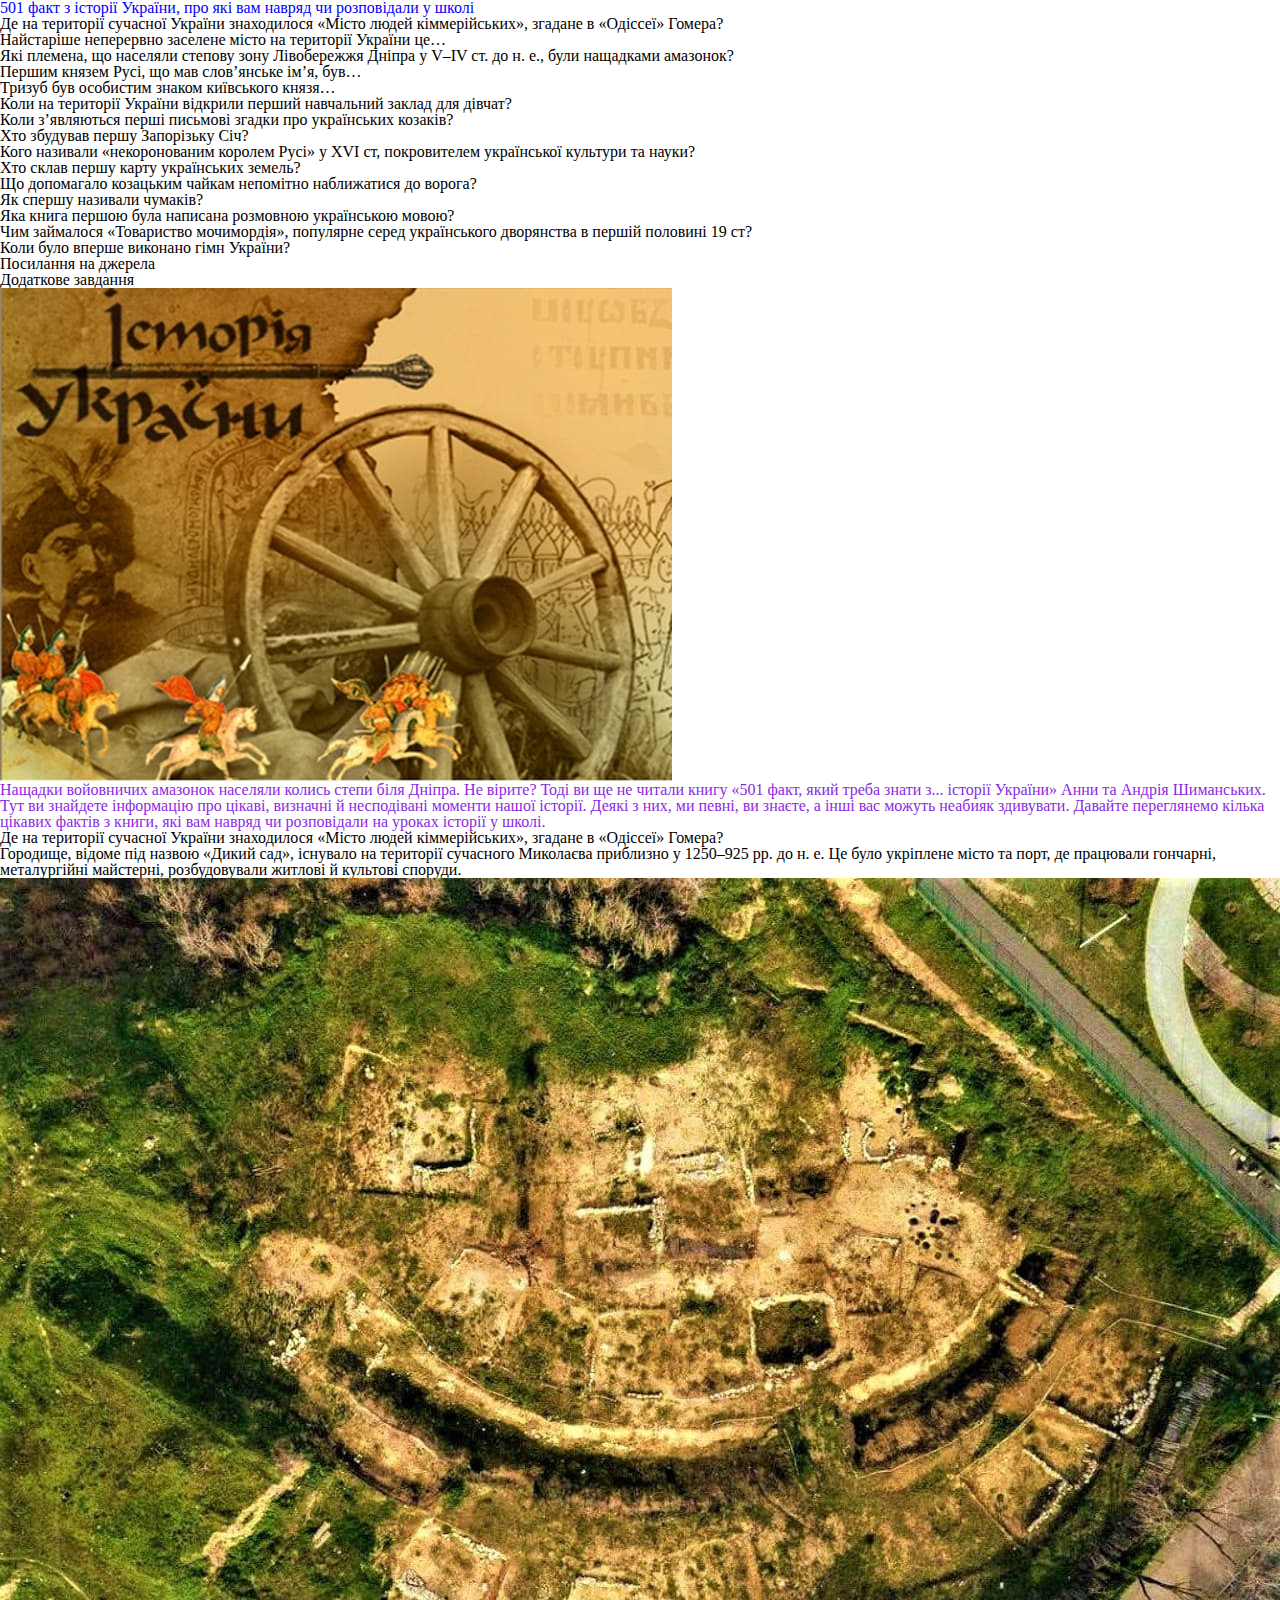
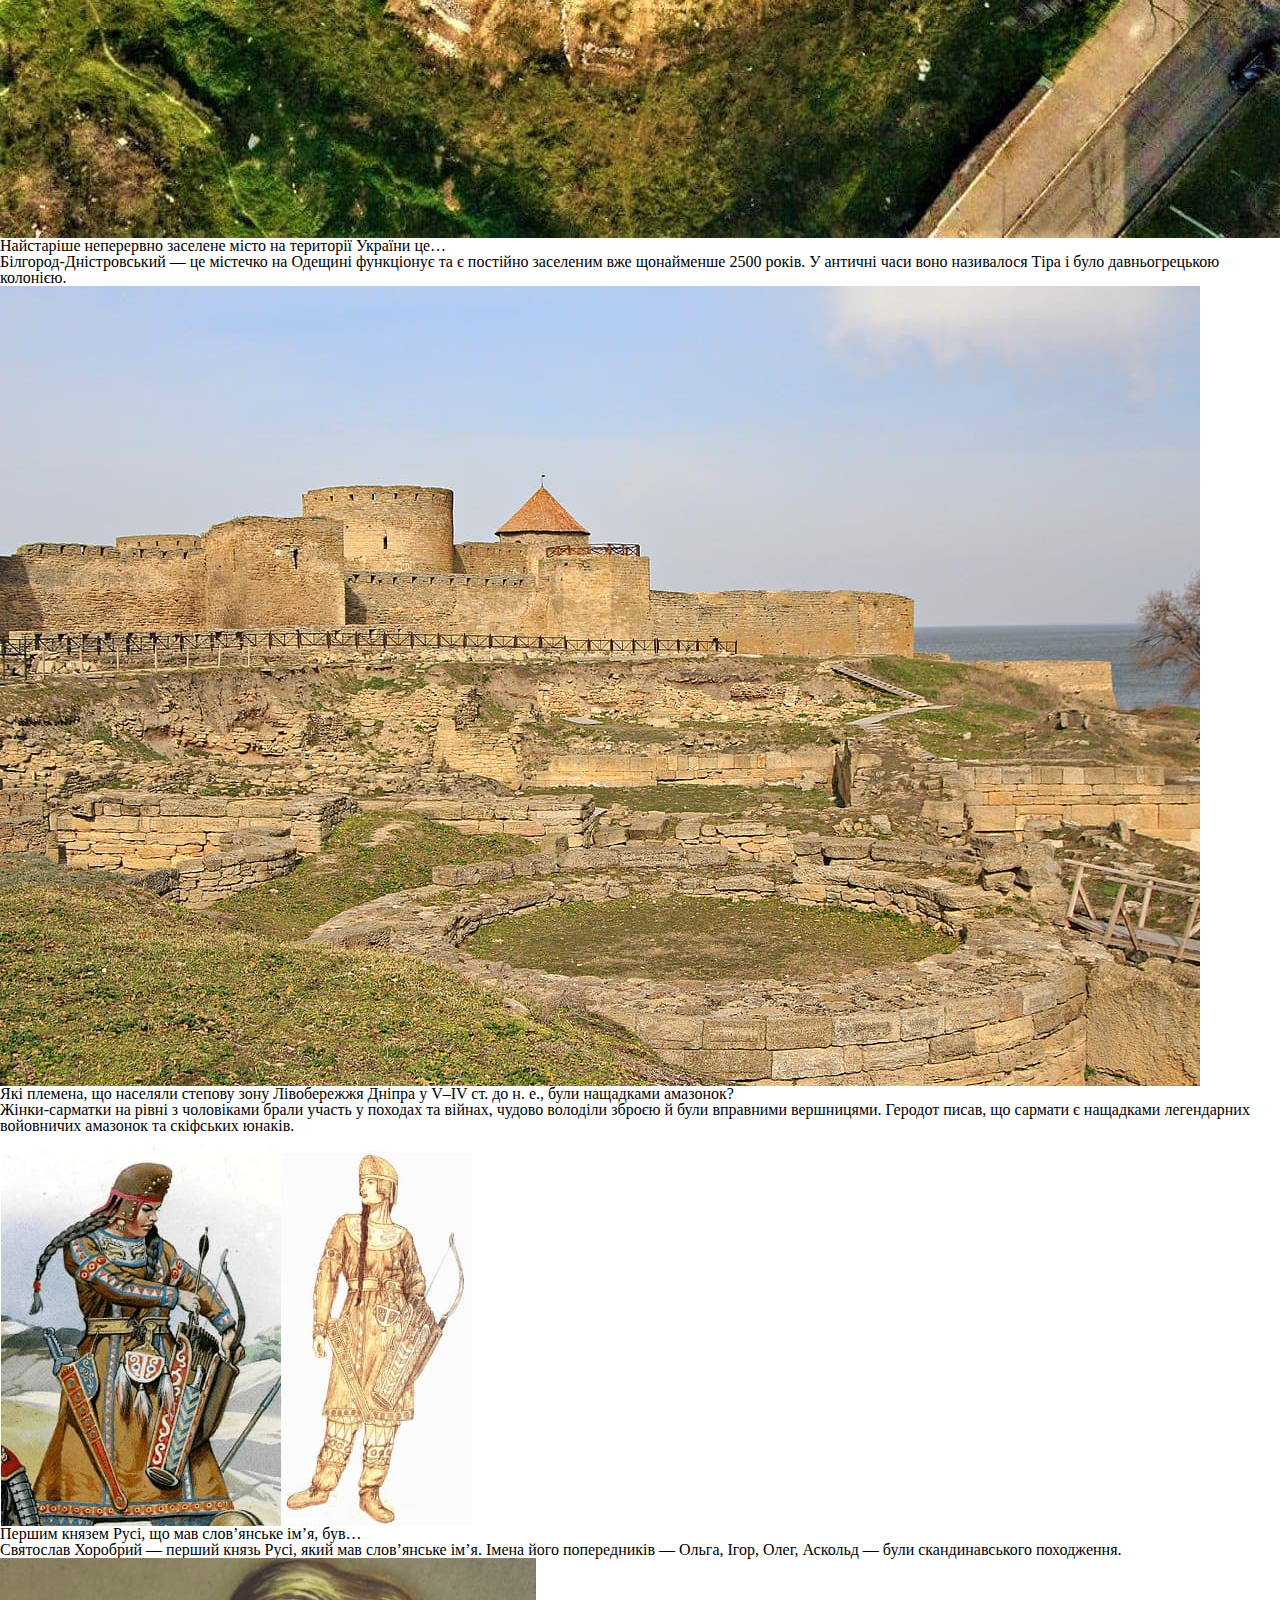
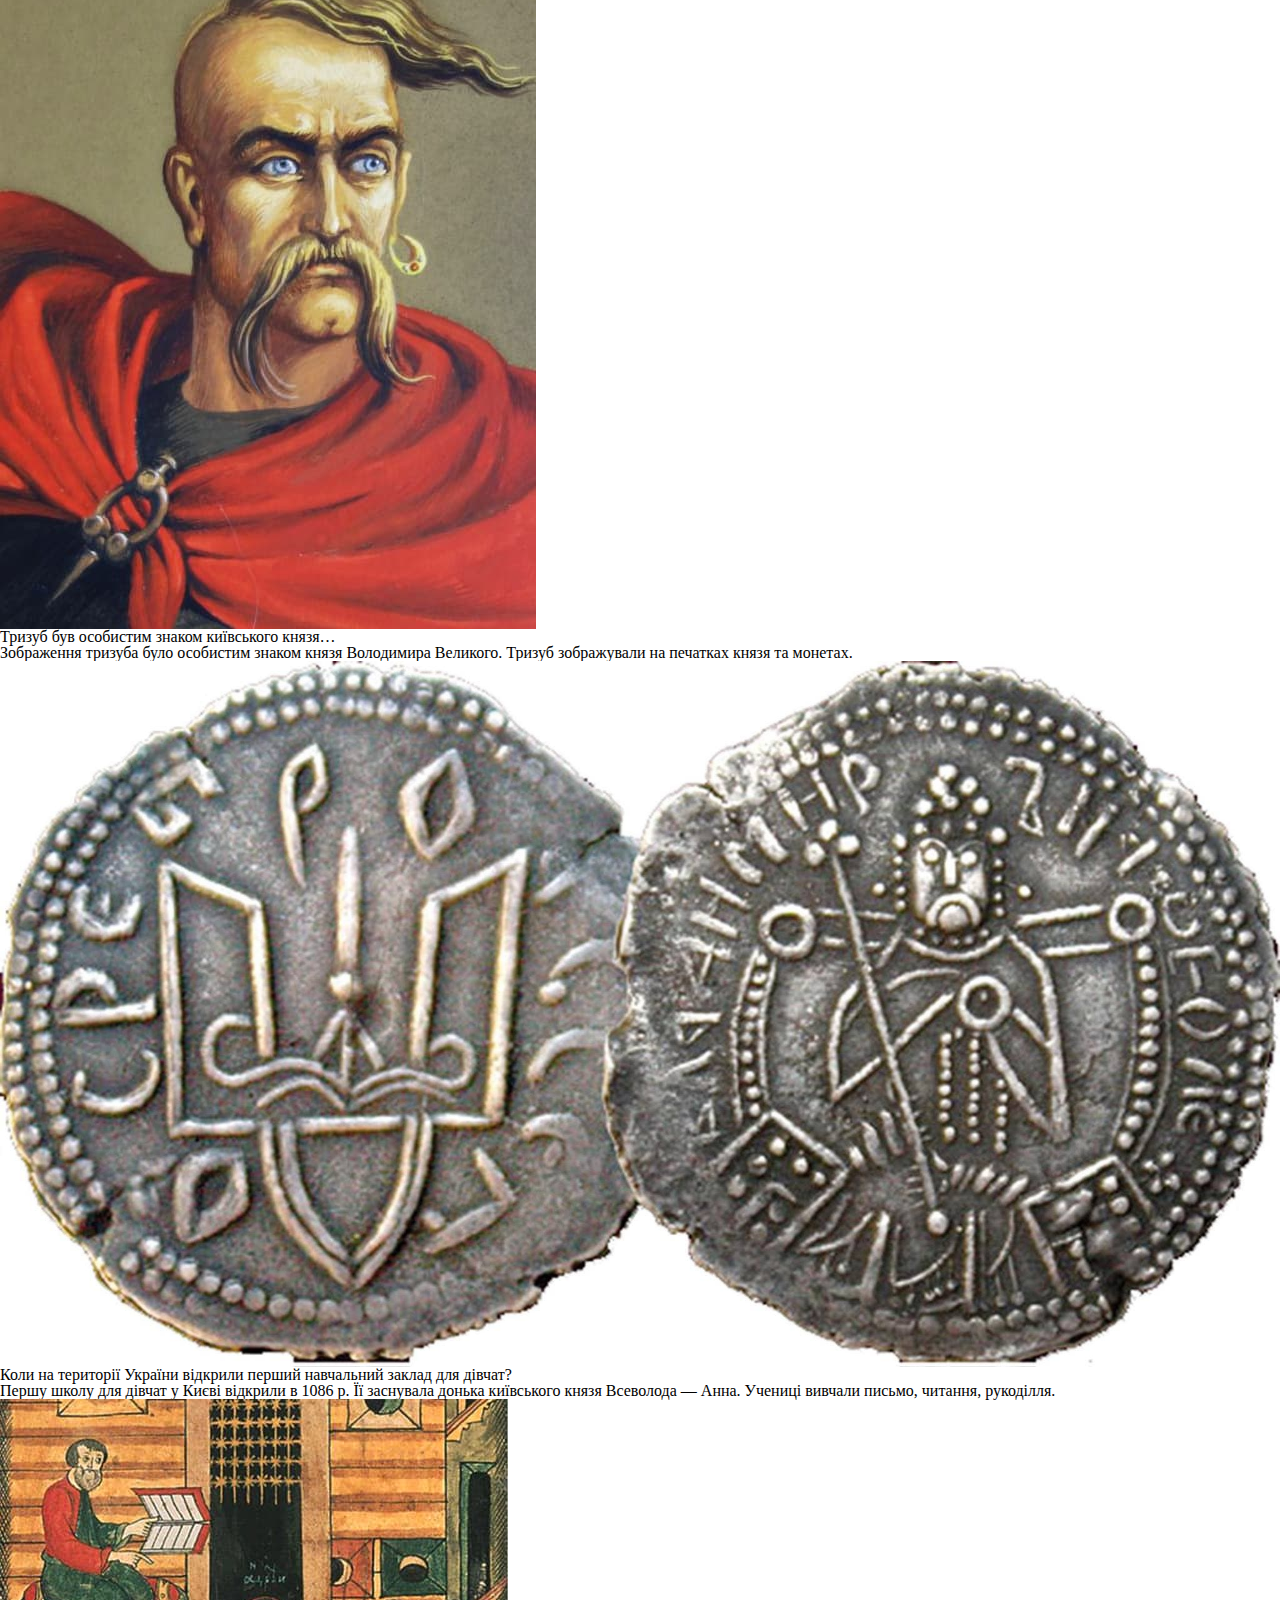
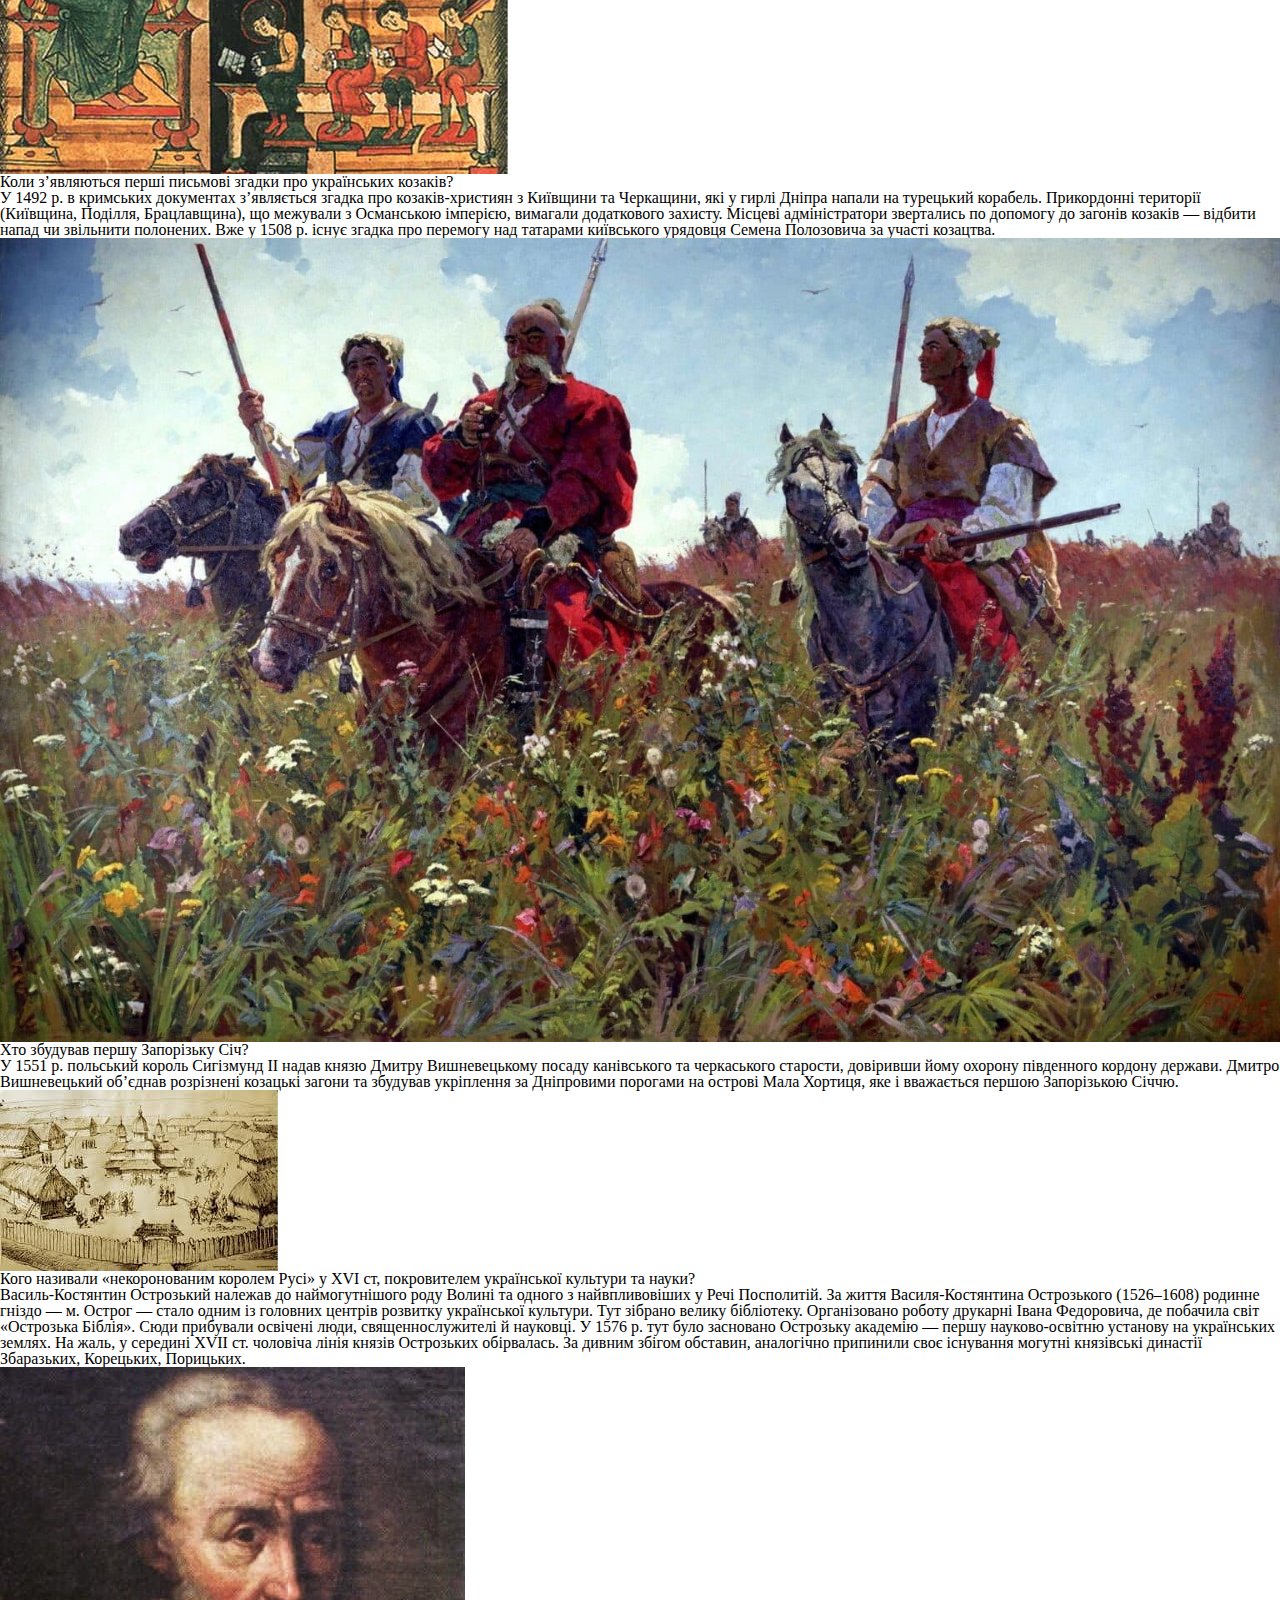
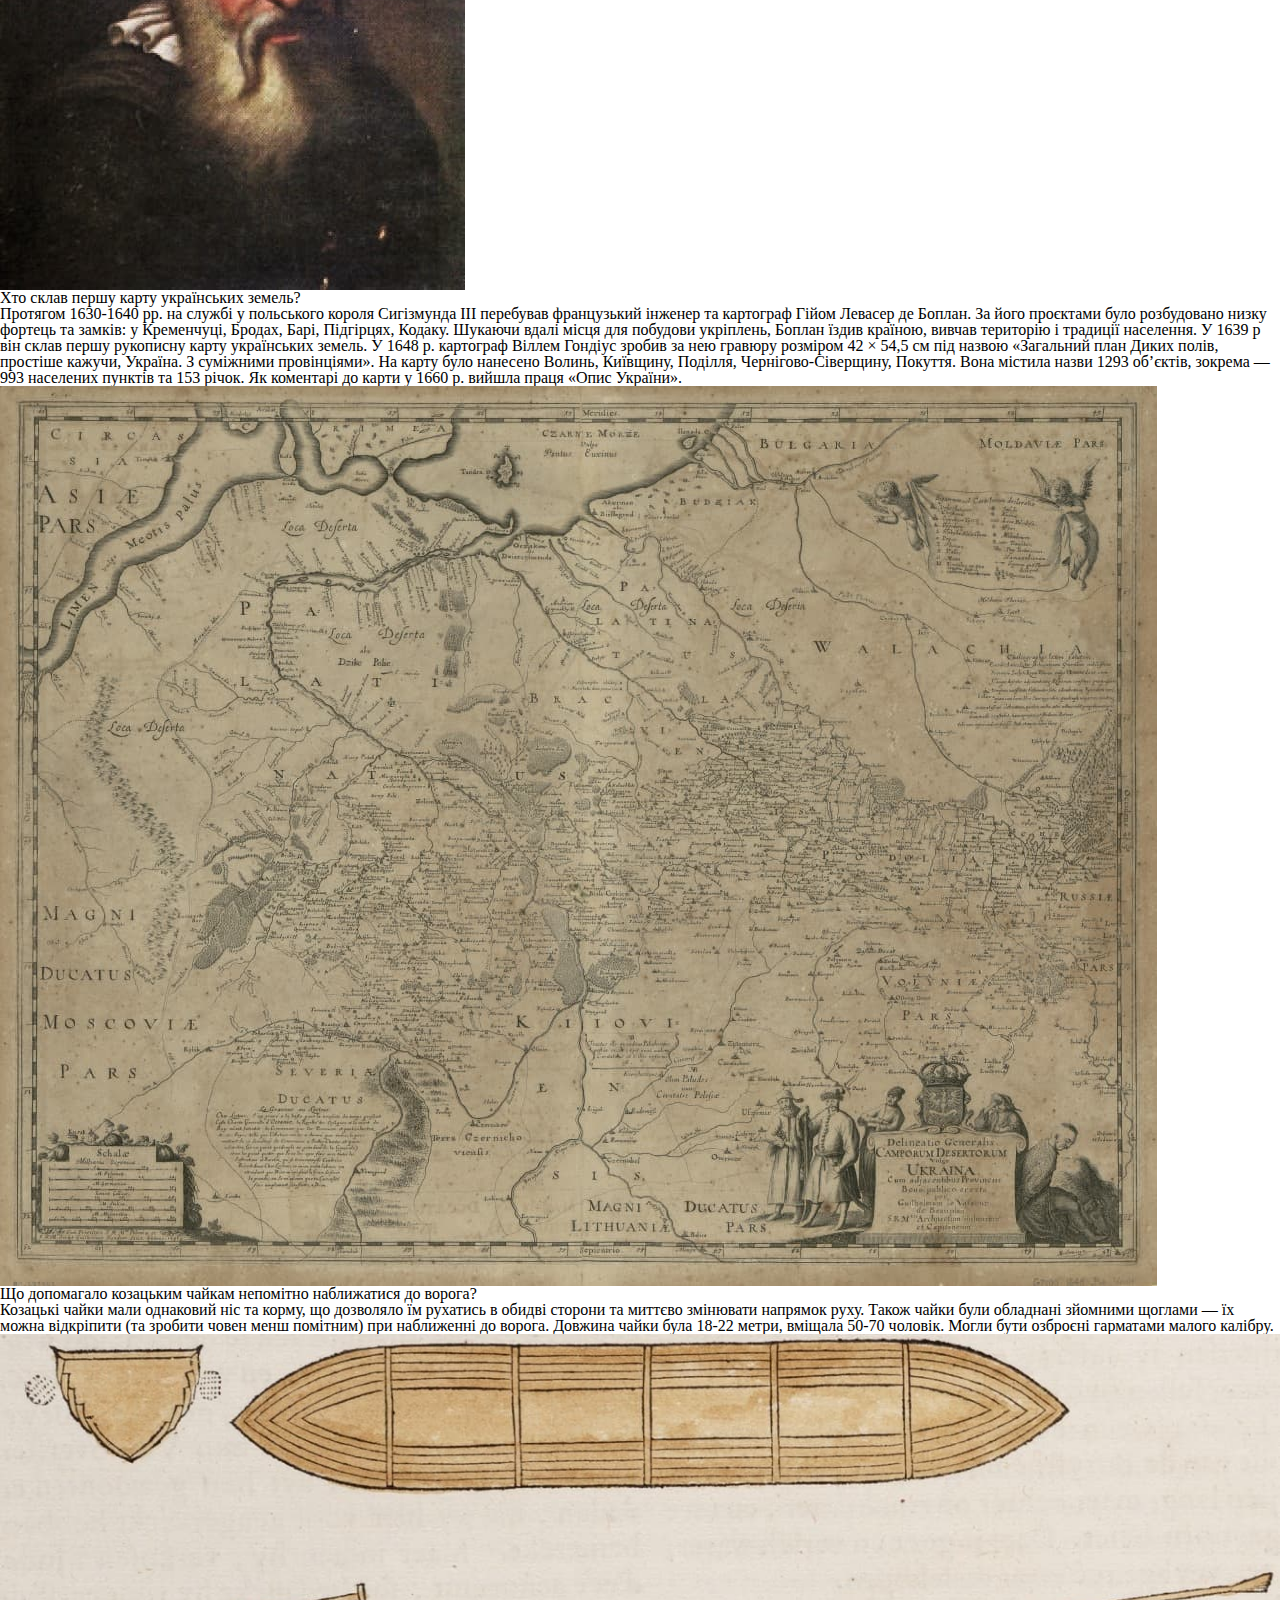
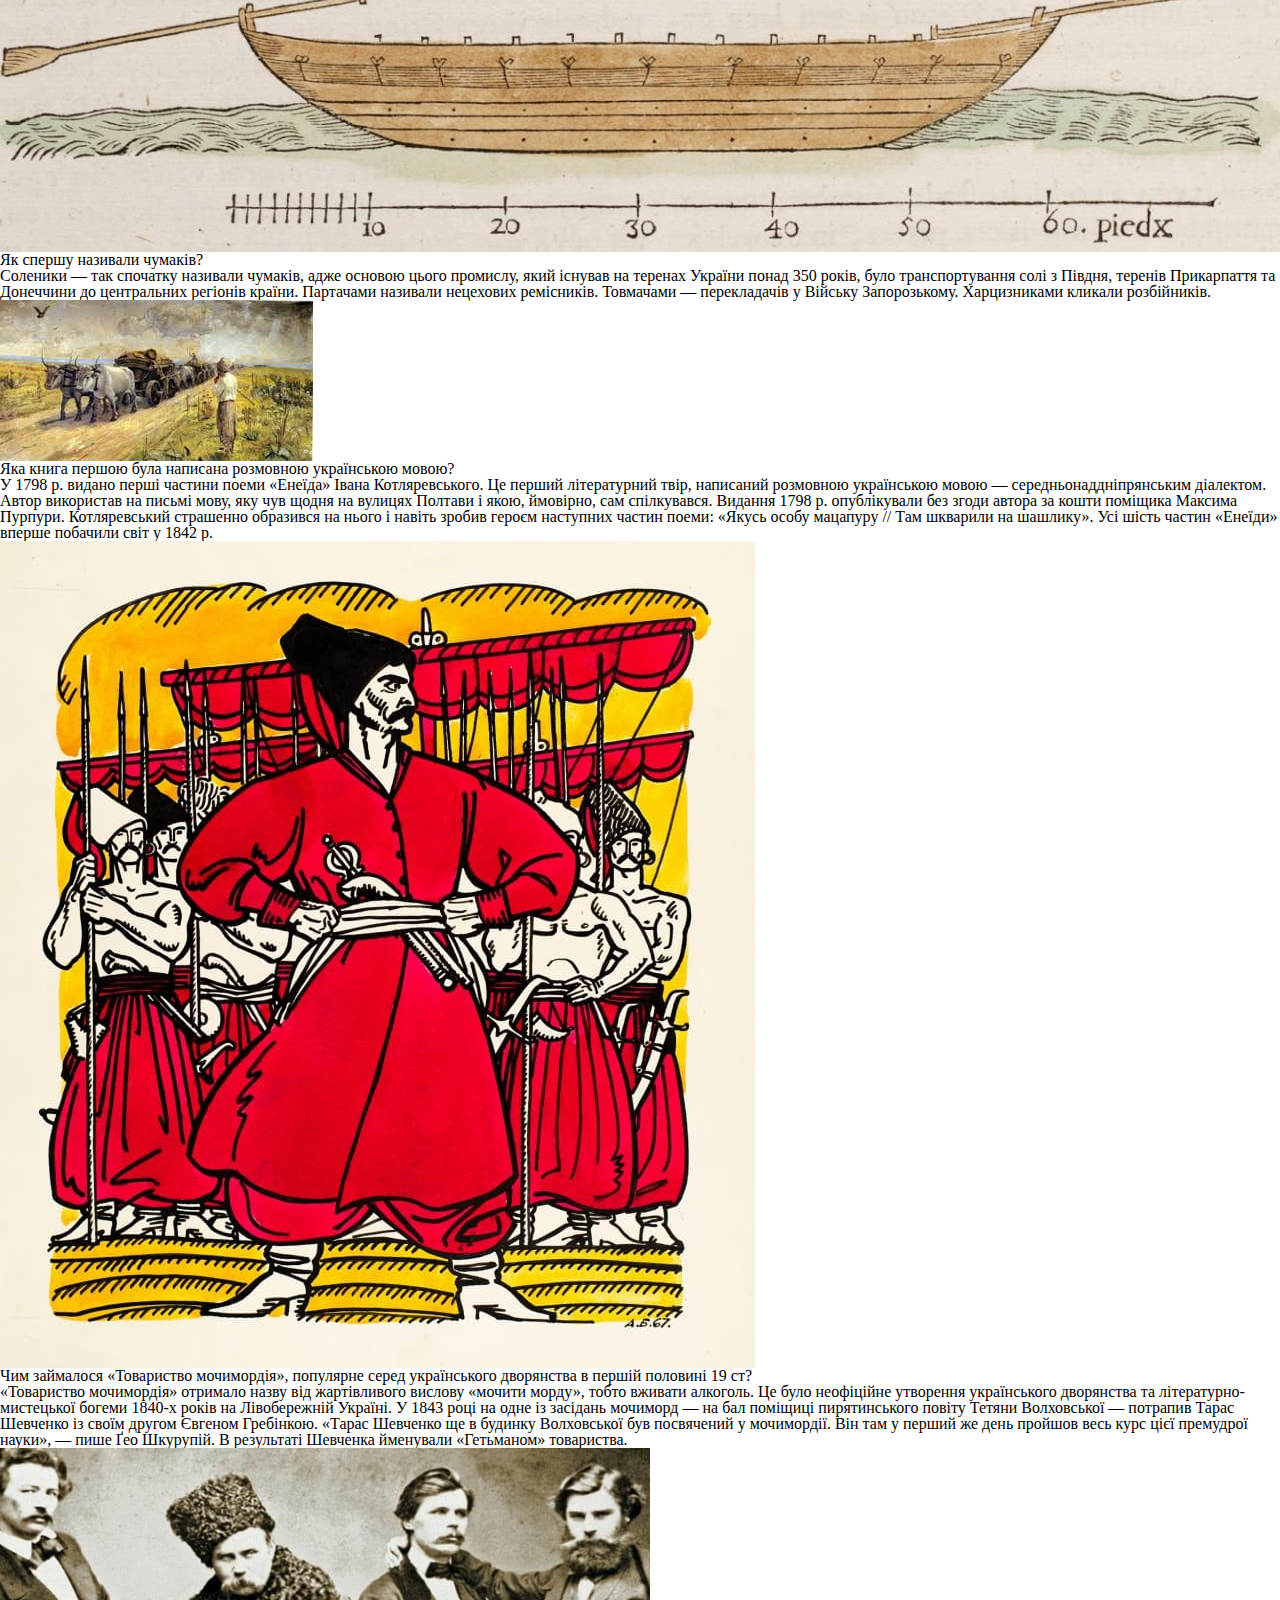
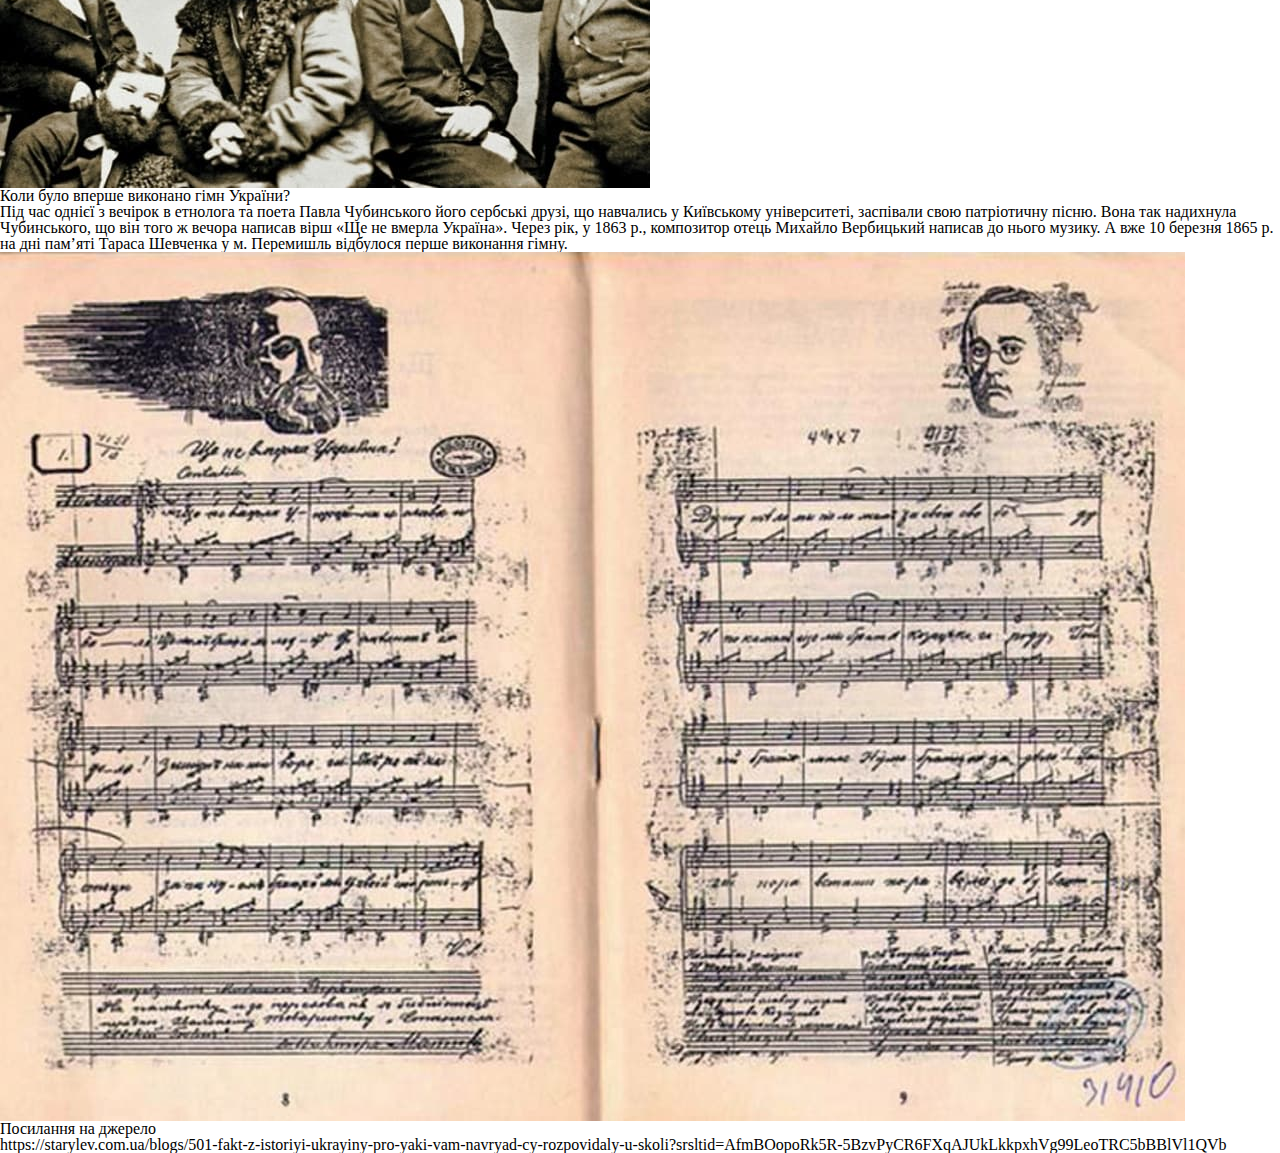
==== index.html @ 150158e1 "add article" ====
<!DOCTYPE html>
<html lang="uk">
<head>
    <meta charset="UTF-8">
    <meta name="viewport" content="width=device-width, initial-scale=1.0">
    <link rel="stylesheet" href="css/style.css">
    <title>Lesson 03</title>
</head>
<body>
    <header>
         <h1>501 факт з історії України, про які вам навряд чи розповідали у школі</h1>
         <ol class="">
            <li>
                <a href="#part-01"> Де на території сучасної України знаходилося «Місто людей кіммерійських», згадане в «Одіссеї» Гомера?</a>
            </li>
            <li>
               <a href="#part-02">Найстаріше неперервно заселене місто на території України це…</a> 
            </li>
            <li>
                <a href="#part-03">Які племена, що населяли степову зону Лівобережжя Дніпра у V–IV ст. до н. е., були нащадками амазонок?</a>
            </li>
            <li>
               <a href="#part-04">Першим князем Русі, що мав слов’янське ім’я, був…</a> 
            </li>
            <li>
               <a href="#part-05">Тризуб був особистим знаком київського князя…</a> 
            </li>
            <li>
               <a href="#part-06">Коли на території України відкрили перший навчальний заклад для дівчат?</a> 
            </li>
            <li>
              <a href="#part-07">Коли з’являються перші письмові згадки про українських козаків?</a> 
            </li> 
            <li>
               <a href="#part-08">Хто збудував першу Запорізьку Січ?</a> 
            </li>
            <li>
               <a href="#part-09">Кого називали «некоронованим королем Русі» у XVI ст, покровителем української культури та науки?</a> 
            </li>
            <li>
             <a href="#part-10"> Хто склав першу карту українських земель?</a>  
            </li>
            <li>
               <a href="#part-11">Що допомагало козацьким чайкам непомітно наближатися до ворога?</a> 
            </li>
            <li>
              <a href="#part-12"> Як спершу називали чумаків?</a>
            </li>
            <li>
               <a href="#part-13">Яка книга першою була написана розмовною українською мовою?</a> 
            </li>
            <li>
              <a href="#part-14"> Чим займалося «Товариство мочимордія», популярне серед українського дворянства в першій половині 19 ст?</a> 
            </li>
            <li>
              <a href="#part-15">Коли було вперше виконано гімн України?</a>  
            </li>
            <li>
                <a href="#part-16">Посилання на джерела</a>
            </li>
            <li>
                <a href="./task-01.html" target="_blank">Додаткове завдання</a>
            </li>
</ol>
<img src="img/istoriya-ukrayiny.jpg" alt="Іван Мазепа та стародавнє військо часів Київської Русі">
    </header>
    
    <main>
   
    <div class="list">
        
        <p>
            Нащадки войовничих амазонок населяли колись степи біля Дніпра. Не вірите? Тоді ви ще не читали книгу «501 факт, який треба знати з... історії України» Анни та Андрія Шиманських. Тут ви знайдете інформацію про цікаві, визначні й несподівані моменти нашої історії. Деякі з них, ми певні, ви знаєте, а інші вас можуть неабияк здивувати. Давайте переглянемо кілька цікавих фактів з книги, які вам навряд чи розповідали на уроках історії у школі.
        </p>
    
    
        <ul>
            <li>
                <h2 id="part-01">
                    Де на території сучасної України знаходилося «Місто людей кіммерійських», згадане в «Одіссеї» Гомера?
                </h2>
                <p>
                    Городище, відоме під назвою «Дикий сад», існувало на території сучасного Миколаєва приблизно у 1250–925 рр. до н. е. Це було укріплене місто та порт, де працювали гончарні, металургійні майстерні, розбудовували житлові й культові споруди.
                </p>
                <img src="img/pasted-image-0-2.jpg" alt="Стародавнє місто людей кіммерійських Городище під назвою Дивний сад">
              
            </li>
            <li>
                <h2 id="part-02">
                    Найстаріше неперервно заселене місто на території України це…
                </h2>
                <p>
                    Білгород-Дністровський — це містечко на Одещині функціонує та є постійно заселеним вже щонайменше 2500 років. У античні часи воно називалося Тіра і було давньогрецькою колонією.
                </p>
                <img src="img/Городище_Тіра-Білгород.jpg" alt="Фортеція Тіра-Білгород">
                
            </li>
            <li>
                <h2 id="part-03">
                    Які племена, що населяли степову зону Лівобережжя Дніпра у V–IV ст. до н. е., були нащадками амазонок?
                </h2>
                <p>
                    Жінки-сарматки на рівні з чоловіками брали участь у походах та війнах, чудово володіли зброєю й були вправними вершницями. Геродот писав, що сармати є нащадками легендарних войовничих амазонок та скіфських юнаків.
                </p>
                <img src="img/Clip2net_180102184645.jpg" alt="Стародавнє зображення Жінки-сарматки">
                
            </li>
            <li>
                <h2 id="part-04">
                    Першим князем Русі, що мав слов’янське ім’я, був…
                </h2>
                 <p>
                    Святослав Хоробрий — перший князь Русі, який мав слов’янське ім’я. Імена його попередників — Ольга, Ігор, Олег, Аскольд — були скандинавського походження.
                 </p>
                <img src="img/sviatoslav.jpg" alt=" Святослав Хоробрий">
               
            </li>
            <li>
                <h2 id="part-05">
                    Тризуб був особистим знаком київського князя…
                </h2>
                <p>
                    Зображення тризуба було особистим знаком князя Володимира Великого. Тризуб зображували на печатках князя та монетах.
                </p>
                <img src="img/464984267_8683324335037499_5051263612574076047_n.jpg" alt="Давайте зображення Тризуба часів Володимира Великого">
                
            </li>
            <li>
                <h2 id="part-06">
                    Коли на території України відкрили перший навчальний заклад для дівчат?
                </h2>
                <p>
                    Першу школу для дівчат у Києві відкрили в 1086 р. Її заснувала донька київського князя Всеволода — Анна. Учениці вивчали письмо, читання, рукоділля.
                </p>
                <img src="img/title_picture_obrazovanie_na_rusi.jpg" alt="Перша школа часів Київської Русі">
                
            </li>
            <li>
                <h2 id="part-07">
                    Коли з’являються перші письмові згадки про українських козаків?
                </h2>
                <p>
                    У 1492 р. в кримських документах з’являється згадка про козаків-християн з Київщини та Черкащини, які у гирлі Дніпра напали на турецький корабель. Прикордонні території (Київщина, Поділля, Брацлавщина), що межували з Османською імперією, вимагали додаткового захисту. Місцеві адміністратори звертались по допомогу до загонів козаків — відбити напад чи звільнити полонених. Вже у 1508 р. існує згадка про перемогу над татарами київського урядовця Семена Полозовича за участі козацтва.
                </p>
                <img src="img/306911225_3170353833214786_2485666859228338431_n-1536x964.jpg" alt="Три козаки в полі">
                
            </li>
            <li>
                <h2 id="part-08">
                    Хто збудував першу Запорізьку Січ?
                </h2>
                  <p>
                    У 1551 р. польський король Сигізмунд ІІ надав князю Дмитру Вишневецькому посаду канівського та черкаського старости, довіривши йому охорону південного кордону держави. Дмитро Вишневецький об’єднав розрізнені козацькі загони та збудував укріплення за Дніпровими порогами на острові Мала Хортиця, яке і вважається першою Запорізькою Січчю.
                  </p>
                <img src="img/images.jpg" alt="Запоріжська Січ намальована на пергаменті">
              
            </li>
            <li>
                <h2 id="part-09">
                    Кого називали «некоронованим королем Русі» у XVI ст, покровителем української культури та науки?
                </h2>
                <p>
                    Василь-Костянтин Острозький належав до наймогутнішого роду Волині та одного з найвпливовіших у Речі Посполитій. За життя Василя-Костянтина Острозького (1526–1608) родинне гніздо — м. Острог — стало одним із головних центрів розвитку української культури. Тут зібрано велику бібліотеку. Організовано роботу друкарні Івана Федоровича, де побачила світ «Острозька Біблія». Сюди прибували освічені люди, священнослужителі й науковці. У 1576 р. тут було засновано Острозьку академію — першу науково-освітню установу на українських землях.

                    На жаль, у середині XVII ст. чоловіча лінія князів Острозьких обірвалась. За дивним збігом обставин, аналогічно припинили своє існування могутні князівські династії Збаразьких, Корецьких, Порицьких.
                </p>
                <img src="img/Konstanty_Wasyl_Ostrogski.jpg" alt="Василь-Костянтин Острозький">
                
            </li>
            <li>
                <h2 id="part-10">
                   
                    Хто склав першу карту українських земель? 
                </h2>
                <p>
                    Протягом 1630-1640 рр. на службі у польського короля Сигізмунда ІІІ перебував французький інженер та картограф Гійом Левасер де Боплан. За його проєктами було розбудовано низку фортець та замків: у Кременчуці, Бродах, Барі, Підгірцях, Кодаку.

                    Шукаючи вдалі місця для побудови укріплень, Боплан їздив країною, вивчав територію і традиції населення. У 1639 р він склав першу рукописну карту українських земель. У 1648 р. картограф Віллем Гондіус зробив за нею гравюру розміром 42 × 54,5 см під назвою «Загальний план Диких полів, простіше кажучи, Україна. З суміжними провінціями». На карту було нанесено Волинь, Київщину, Поділля, Чернігово-Сіверщину, Покуття. Вона містила назви 1293 об’єктів, зокрема — 993 населених пунктів та 153 річок. Як коментарі до карти у 1660 р. вийшла праця «Опис України».
                </p>
                <img src="img/karta1_p4.jpg" alt="Карта України 1620 року складена Бопланом">
                
            </li>
            <li>
                <h2 id="part-11">
                    Що допомагало козацьким чайкам непомітно наближатися до ворога?
                </h2>
                <p>
                    Козацькі чайки мали однаковий ніс та корму, що дозволяло їм рухатись в обидві сторони та миттєво змінювати напрямок руху. Також чайки були обладнані зйомними щоглами — їх можна відкріпити (та зробити човен менш помітним) при наближенні до ворога. Довжина чайки була 18-22 метри, вміщала 50-70 чоловік. Могли бути озброєні гарматами малого калібру.
                </p>
                <img src="img/Chajka_kozacka_1664.jpg" alt="Козацька чайка 1664 року">
                
            </li>
            <li>
                <h2 id="part-12">
                    Як спершу називали чумаків?
                </h2>
                <p>
                    Соленики — так спочатку називали чумаків, адже основою цього промислу, який існував на теренах України понад 350 років, було транспортування солі з Півдня, теренів Прикарпаття та Донеччини до центральних регіонів країни. Партачами називали нецехових ремісників. Товмачами — перекладачів у Війську Запорозькому. Харцизниками кликали розбійників.
                </p>
                <img src="img/chumaki-tsikavi-fakti.jpg" alt="Чумаки з возом серед поля">
                
            </li>
            <li>
                <h2 id="part-13">
                    Яка книга першою була написана розмовною українською мовою?
                </h2>
                 <p>
                    У 1798 р. видано перші частини поеми «Енеїда» Івана Котляревського. Це перший літературний твір, написаний розмовною українською мовою — середньонаддніпрянським діалектом. Автор використав на письмі мову, яку чув щодня на вулицях Полтави і якою, ймовірно, сам спілкувався. Видання 1798 р. опублікували без згоди автора за кошти поміщика Максима Пурпури. Котляревський страшенно образився на нього і навіть зробив героєм наступних частин поеми: «Якусь особу мацапуру // Там шкварили на шашлику». Усі шість частин «Енеїди» вперше побачили світ у 1842 р.
                 </p>
                <img src="img/58026c1-bazylevych-eneida.jpg" alt="Обкладенка книги Енеїда з козаком">
               
            </li>
            <li>
                <h2 id="part-14">
                    Чим займалося «Товариство мочимордія», популярне серед українського дворянства в першій половині 19 ст?
                </h2>
                <p>
                    «Товариство мочимордія» отримало назву від жартівливого вислову «мочити морду», тобто вживати алкоголь. Це було неофіційне утворення українського дворянства та літературно-мистецької богеми 1840-х років на Лівобережній Україні. У 1843 році на одне із засідань мочиморд — на бал поміщиці пирятинського повіту Тетяни Волховської — потрапив Тарас Шевченко із своїм другом Євгеном Гребінкою. «Тарас Шевченко ще в будинку Волховської був посвячений у мочимордії. Він там у перший же день пройшов весь курс цієї премудрої науки», — пише Ґео Шкурупій. В результаті Шевченка йменували «Гетьманом» товариства.
                </p>
                <img src="img/16-650x340.jpg" alt="5 учасники товариства мочимордія серед яких і Т.Г. Шевченко">
                
            </li>
            <li>
                <h2 id="part-15">
                    Коли було вперше виконано гімн України?
                </h2>
                <p>
                    Під час однієї з вечірок в етнолога та поета Павла Чубинського його сербські друзі, що навчались у Київському університеті, заспівали свою патріотичну пісню. Вона так надихнула Чубинського, що він того ж вечора написав вірш «Ще не вмерла Україна». Через рік, у 1863 р., композитор отець Михайло Вербицький написав до нього музику. А вже 10 березня 1865 р. на дні пам’яті Тараса Шевченка у м. Перемишль відбулося перше виконання гімну.
                </p>
                <img src="img/gimn-persha-publikacziya-virsha-u-lvivskomu-zhurnali-meta-u-1863-roczi.jpg" alt="Ноти гімну України"> 
        </ul>
    </div>
</main>
<footer>
    <h3>Посилання на джерело</h3>
    <a href="https://starylev.com.ua/blogs/501-fakt-z-istoriyi-ukrayiny-pro-yaki-vam-navryad-cy-rozpovidaly-u-skoli?srsltid=AfmBOopoRk5R-5BzvPyCR6FXqAJUkLkkpxhVg99LeoTRC5bBBlVl1QVb" target="_blank">
        https://starylev.com.ua/blogs/501-fakt-z-istoriyi-ukrayiny-pro-yaki-vam-navryad-cy-rozpovidaly-u-skoli?srsltid=AfmBOopoRk5R-5BzvPyCR6FXqAJUkLkkpxhVg99LeoTRC5bBBlVl1QVb
    </a>
</footer>
</body>
</html>
---- css/style.css ----
@import url("reset.css");

h1 {
    color: blue;
}

.list > p {
    color: blueviolet;
} 

.list ~ p {
    color: chartreuse;
}
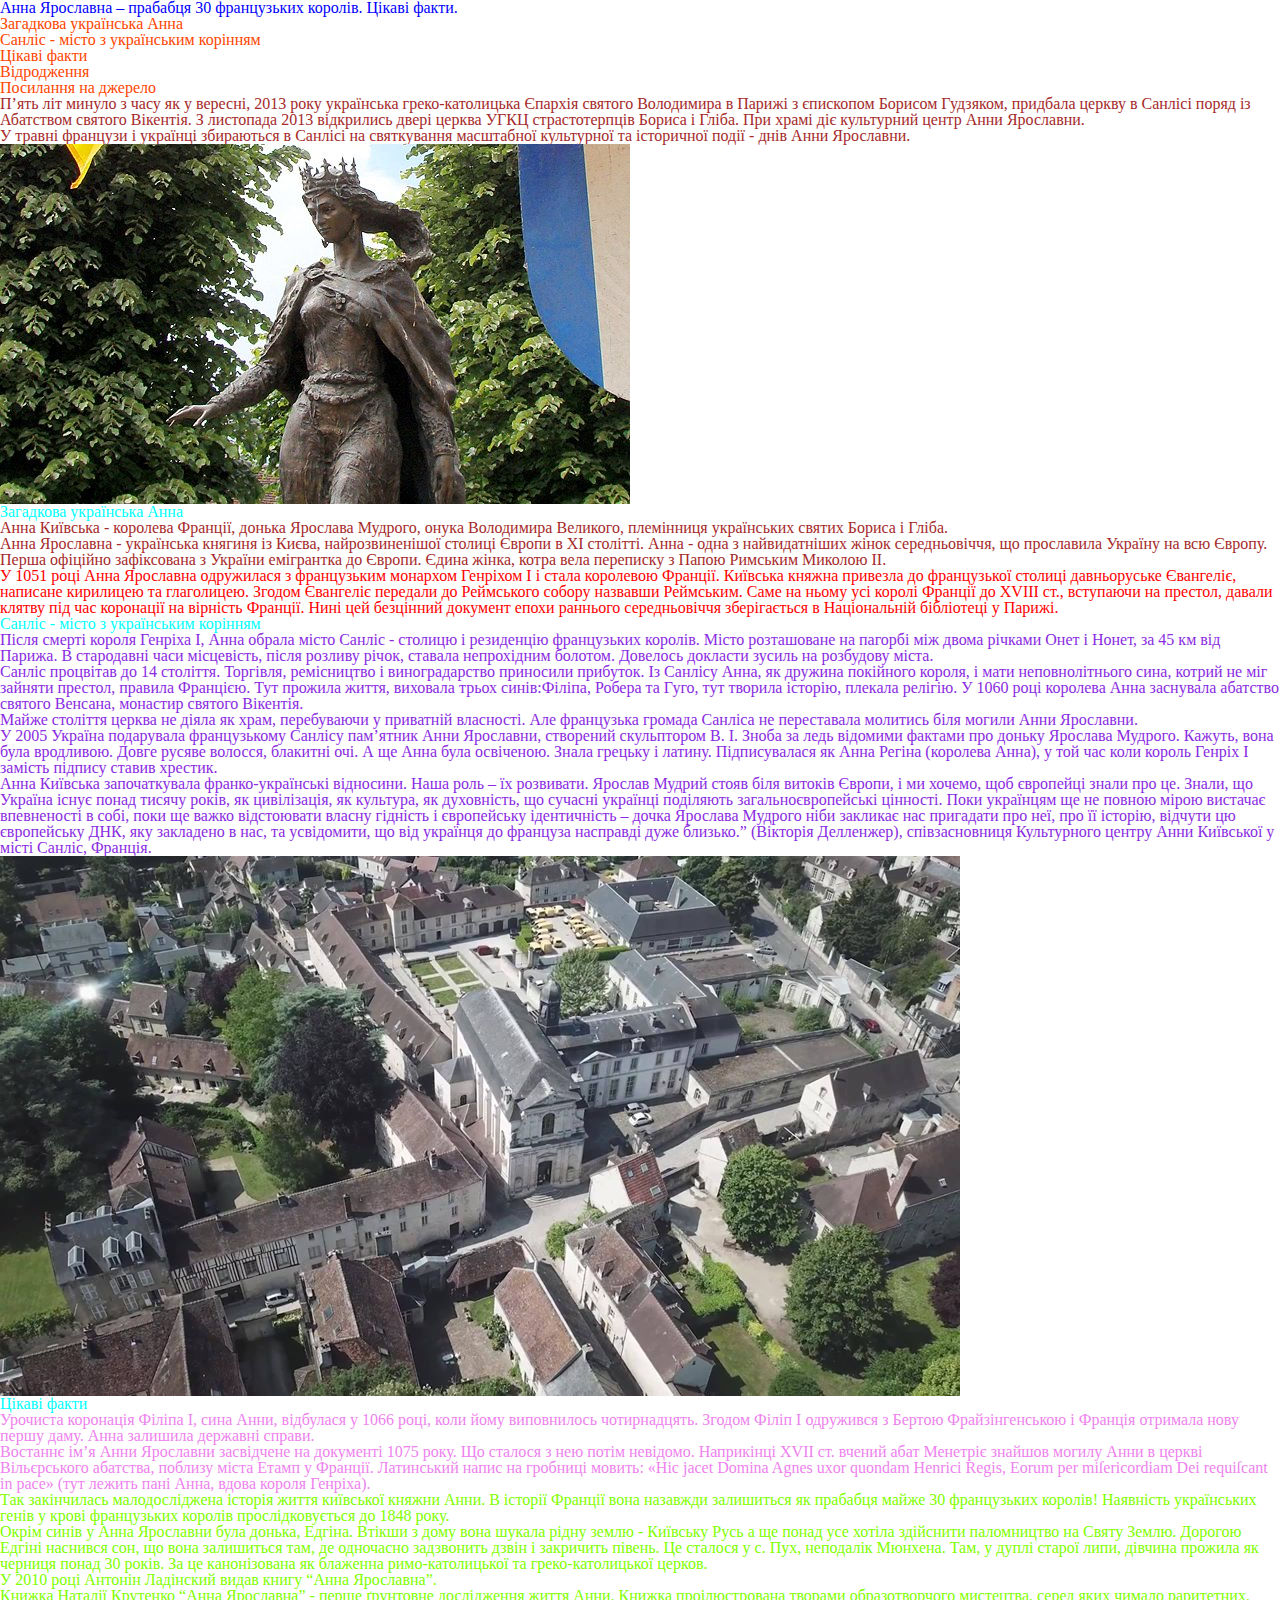
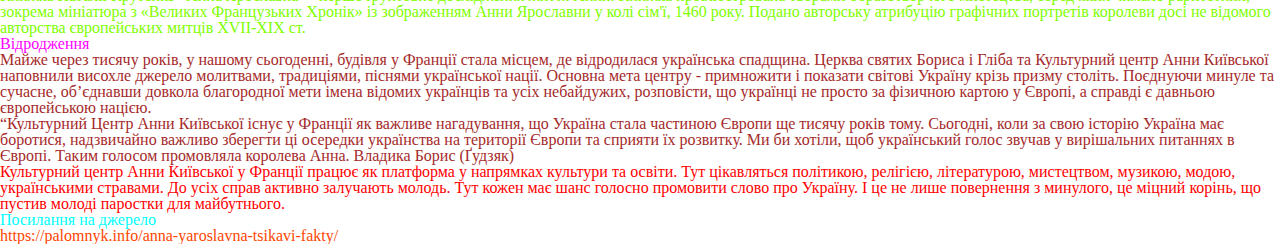
==== commit 226b8c40: "add style" ====
--- a/index.html
+++ b/index.html
@@ -1,241 +1,76 @@
 <!DOCTYPE html>
-<html lang="uk">
+<html lang="en">
 <head>
     <meta charset="UTF-8">
     <meta name="viewport" content="width=device-width, initial-scale=1.0">
+    <title>Lesson-03</title>
+    <!-- <link rel="stylesheet" href="css/reset.css"> -->
     <link rel="stylesheet" href="css/style.css">
-    <title>Lesson 03</title>
 </head>
 <body>
     <header>
-         <h1>501 факт з історії України, про які вам навряд чи розповідали у школі</h1>
-         <ol class="">
-            <li>
-                <a href="#part-01"> Де на території сучасної України знаходилося «Місто людей кіммерійських», згадане в «Одіссеї» Гомера?</a>
-            </li>
-            <li>
-               <a href="#part-02">Найстаріше неперервно заселене місто на території України це…</a> 
-            </li>
-            <li>
-                <a href="#part-03">Які племена, що населяли степову зону Лівобережжя Дніпра у V–IV ст. до н. е., були нащадками амазонок?</a>
-            </li>
-            <li>
-               <a href="#part-04">Першим князем Русі, що мав слов’янське ім’я, був…</a> 
-            </li>
-            <li>
-               <a href="#part-05">Тризуб був особистим знаком київського князя…</a> 
-            </li>
-            <li>
-               <a href="#part-06">Коли на території України відкрили перший навчальний заклад для дівчат?</a> 
-            </li>
-            <li>
-              <a href="#part-07">Коли з’являються перші письмові згадки про українських козаків?</a> 
-            </li> 
-            <li>
-               <a href="#part-08">Хто збудував першу Запорізьку Січ?</a> 
-            </li>
-            <li>
-               <a href="#part-09">Кого називали «некоронованим королем Русі» у XVI ст, покровителем української культури та науки?</a> 
-            </li>
-            <li>
-             <a href="#part-10"> Хто склав першу карту українських земель?</a>  
-            </li>
-            <li>
-               <a href="#part-11">Що допомагало козацьким чайкам непомітно наближатися до ворога?</a> 
-            </li>
-            <li>
-              <a href="#part-12"> Як спершу називали чумаків?</a>
-            </li>
-            <li>
-               <a href="#part-13">Яка книга першою була написана розмовною українською мовою?</a> 
-            </li>
-            <li>
-              <a href="#part-14"> Чим займалося «Товариство мочимордія», популярне серед українського дворянства в першій половині 19 ст?</a> 
-            </li>
-            <li>
-              <a href="#part-15">Коли було вперше виконано гімн України?</a>  
-            </li>
-            <li>
-                <a href="#part-16">Посилання на джерела</a>
-            </li>
-            <li>
-                <a href="./task-01.html" target="_blank">Додаткове завдання</a>
-            </li>
-</ol>
-<img src="img/istoriya-ukrayiny.jpg" alt="Іван Мазепа та стародавнє військо часів Київської Русі">
-    </header>
-    
-    <main>
-   
-    <div class="list">
-        
-        <p>
-            Нащадки войовничих амазонок населяли колись степи біля Дніпра. Не вірите? Тоді ви ще не читали книгу «501 факт, який треба знати з... історії України» Анни та Андрія Шиманських. Тут ви знайдете інформацію про цікаві, визначні й несподівані моменти нашої історії. Деякі з них, ми певні, ви знаєте, а інші вас можуть неабияк здивувати. Давайте переглянемо кілька цікавих фактів з книги, які вам навряд чи розповідали на уроках історії у школі.
-        </p>
-    
-    
+        <h1>Анна Ярославна – прабабця 30 французьких королів. Цікаві факти.</h1>
         <ul>
             <li>
-                <h2 id="part-01">
-                    Де на території сучасної України знаходилося «Місто людей кіммерійських», згадане в «Одіссеї» Гомера?
-                </h2>
-                <p>
-                    Городище, відоме під назвою «Дикий сад», існувало на території сучасного Миколаєва приблизно у 1250–925 рр. до н. е. Це було укріплене місто та порт, де працювали гончарні, металургійні майстерні, розбудовували житлові й культові споруди.
-                </p>
-                <img src="img/pasted-image-0-2.jpg" alt="Стародавнє місто людей кіммерійських Городище під назвою Дивний сад">
-              
-            </li>
-            <li>
-                <h2 id="part-02">
-                    Найстаріше неперервно заселене місто на території України це…
-                </h2>
-                <p>
-                    Білгород-Дністровський — це містечко на Одещині функціонує та є постійно заселеним вже щонайменше 2500 років. У античні часи воно називалося Тіра і було давньогрецькою колонією.
-                </p>
-                <img src="img/Городище_Тіра-Білгород.jpg" alt="Фортеція Тіра-Білгород">
+                <a href="#part-01">Загадкова українська Анна</a>
                 
             </li>
             <li>
-                <h2 id="part-03">
-                    Які племена, що населяли степову зону Лівобережжя Дніпра у V–IV ст. до н. е., були нащадками амазонок?
-                </h2>
-                <p>
-                    Жінки-сарматки на рівні з чоловіками брали участь у походах та війнах, чудово володіли зброєю й були вправними вершницями. Геродот писав, що сармати є нащадками легендарних войовничих амазонок та скіфських юнаків.
-                </p>
-                <img src="img/Clip2net_180102184645.jpg" alt="Стародавнє зображення Жінки-сарматки">
-                
+                <a href="#part-02">Санліс - місто з українським корінням</a>
             </li>
             <li>
-                <h2 id="part-04">
-                    Першим князем Русі, що мав слов’янське ім’я, був…
-                </h2>
-                 <p>
-                    Святослав Хоробрий — перший князь Русі, який мав слов’янське ім’я. Імена його попередників — Ольга, Ігор, Олег, Аскольд — були скандинавського походження.
-                 </p>
-                <img src="img/sviatoslav.jpg" alt=" Святослав Хоробрий">
-               
+                <a href="#part-03">Цікаві факти</a>
             </li>
             <li>
-                <h2 id="part-05">
-                    Тризуб був особистим знаком київського князя…
-                </h2>
-                <p>
-                    Зображення тризуба було особистим знаком князя Володимира Великого. Тризуб зображували на печатках князя та монетах.
-                </p>
-                <img src="img/464984267_8683324335037499_5051263612574076047_n.jpg" alt="Давайте зображення Тризуба часів Володимира Великого">
-                
+                <a href="#part-04">Відродження</a>
             </li>
             <li>
-                <h2 id="part-06">
-                    Коли на території України відкрили перший навчальний заклад для дівчат?
-                </h2>
-                <p>
-                    Першу школу для дівчат у Києві відкрили в 1086 р. Її заснувала донька київського князя Всеволода — Анна. Учениці вивчали письмо, читання, рукоділля.
-                </p>
-                <img src="img/title_picture_obrazovanie_na_rusi.jpg" alt="Перша школа часів Київської Русі">
-                
+                <a href="#part-05">Посилання на джерело</a>
             </li>
-            <li>
-                <h2 id="part-07">
-                    Коли з’являються перші письмові згадки про українських козаків?
-                </h2>
-                <p>
-                    У 1492 р. в кримських документах з’являється згадка про козаків-християн з Київщини та Черкащини, які у гирлі Дніпра напали на турецький корабель. Прикордонні території (Київщина, Поділля, Брацлавщина), що межували з Османською імперією, вимагали додаткового захисту. Місцеві адміністратори звертались по допомогу до загонів козаків — відбити напад чи звільнити полонених. Вже у 1508 р. існує згадка про перемогу над татарами київського урядовця Семена Полозовича за участі козацтва.
-                </p>
-                <img src="img/306911225_3170353833214786_2485666859228338431_n-1536x964.jpg" alt="Три козаки в полі">
-                
-            </li>
-            <li>
-                <h2 id="part-08">
-                    Хто збудував першу Запорізьку Січ?
-                </h2>
-                  <p>
-                    У 1551 р. польський король Сигізмунд ІІ надав князю Дмитру Вишневецькому посаду канівського та черкаського старости, довіривши йому охорону південного кордону держави. Дмитро Вишневецький об’єднав розрізнені козацькі загони та збудував укріплення за Дніпровими порогами на острові Мала Хортиця, яке і вважається першою Запорізькою Січчю.
-                  </p>
-                <img src="img/images.jpg" alt="Запоріжська Січ намальована на пергаменті">
-              
-            </li>
-            <li>
-                <h2 id="part-09">
-                    Кого називали «некоронованим королем Русі» у XVI ст, покровителем української культури та науки?
-                </h2>
-                <p>
-                    Василь-Костянтин Острозький належав до наймогутнішого роду Волині та одного з найвпливовіших у Речі Посполитій. За життя Василя-Костянтина Острозького (1526–1608) родинне гніздо — м. Острог — стало одним із головних центрів розвитку української культури. Тут зібрано велику бібліотеку. Організовано роботу друкарні Івана Федоровича, де побачила світ «Острозька Біблія». Сюди прибували освічені люди, священнослужителі й науковці. У 1576 р. тут було засновано Острозьку академію — першу науково-освітню установу на українських землях.
-
-                    На жаль, у середині XVII ст. чоловіча лінія князів Острозьких обірвалась. За дивним збігом обставин, аналогічно припинили своє існування могутні князівські династії Збаразьких, Корецьких, Порицьких.
-                </p>
-                <img src="img/Konstanty_Wasyl_Ostrogski.jpg" alt="Василь-Костянтин Острозький">
-                
-            </li>
-            <li>
-                <h2 id="part-10">
-                   
-                    Хто склав першу карту українських земель? 
-                </h2>
-                <p>
-                    Протягом 1630-1640 рр. на службі у польського короля Сигізмунда ІІІ перебував французький інженер та картограф Гійом Левасер де Боплан. За його проєктами було розбудовано низку фортець та замків: у Кременчуці, Бродах, Барі, Підгірцях, Кодаку.
-
-                    Шукаючи вдалі місця для побудови укріплень, Боплан їздив країною, вивчав територію і традиції населення. У 1639 р він склав першу рукописну карту українських земель. У 1648 р. картограф Віллем Гондіус зробив за нею гравюру розміром 42 × 54,5 см під назвою «Загальний план Диких полів, простіше кажучи, Україна. З суміжними провінціями». На карту було нанесено Волинь, Київщину, Поділля, Чернігово-Сіверщину, Покуття. Вона містила назви 1293 об’єктів, зокрема — 993 населених пунктів та 153 річок. Як коментарі до карти у 1660 р. вийшла праця «Опис України».
-                </p>
-                <img src="img/karta1_p4.jpg" alt="Карта України 1620 року складена Бопланом">
-                
-            </li>
-            <li>
-                <h2 id="part-11">
-                    Що допомагало козацьким чайкам непомітно наближатися до ворога?
-                </h2>
-                <p>
-                    Козацькі чайки мали однаковий ніс та корму, що дозволяло їм рухатись в обидві сторони та миттєво змінювати напрямок руху. Також чайки були обладнані зйомними щоглами — їх можна відкріпити (та зробити човен менш помітним) при наближенні до ворога. Довжина чайки була 18-22 метри, вміщала 50-70 чоловік. Могли бути озброєні гарматами малого калібру.
-                </p>
-                <img src="img/Chajka_kozacka_1664.jpg" alt="Козацька чайка 1664 року">
-                
-            </li>
-            <li>
-                <h2 id="part-12">
-                    Як спершу називали чумаків?
-                </h2>
-                <p>
-                    Соленики — так спочатку називали чумаків, адже основою цього промислу, який існував на теренах України понад 350 років, було транспортування солі з Півдня, теренів Прикарпаття та Донеччини до центральних регіонів країни. Партачами називали нецехових ремісників. Товмачами — перекладачів у Війську Запорозькому. Харцизниками кликали розбійників.
-                </p>
-                <img src="img/chumaki-tsikavi-fakti.jpg" alt="Чумаки з возом серед поля">
-                
-            </li>
-            <li>
-                <h2 id="part-13">
-                    Яка книга першою була написана розмовною українською мовою?
-                </h2>
-                 <p>
-                    У 1798 р. видано перші частини поеми «Енеїда» Івана Котляревського. Це перший літературний твір, написаний розмовною українською мовою — середньонаддніпрянським діалектом. Автор використав на письмі мову, яку чув щодня на вулицях Полтави і якою, ймовірно, сам спілкувався. Видання 1798 р. опублікували без згоди автора за кошти поміщика Максима Пурпури. Котляревський страшенно образився на нього і навіть зробив героєм наступних частин поеми: «Якусь особу мацапуру // Там шкварили на шашлику». Усі шість частин «Енеїди» вперше побачили світ у 1842 р.
-                 </p>
-                <img src="img/58026c1-bazylevych-eneida.jpg" alt="Обкладенка книги Енеїда з козаком">
-               
-            </li>
-            <li>
-                <h2 id="part-14">
-                    Чим займалося «Товариство мочимордія», популярне серед українського дворянства в першій половині 19 ст?
-                </h2>
-                <p>
-                    «Товариство мочимордія» отримало назву від жартівливого вислову «мочити морду», тобто вживати алкоголь. Це було неофіційне утворення українського дворянства та літературно-мистецької богеми 1840-х років на Лівобережній Україні. У 1843 році на одне із засідань мочиморд — на бал поміщиці пирятинського повіту Тетяни Волховської — потрапив Тарас Шевченко із своїм другом Євгеном Гребінкою. «Тарас Шевченко ще в будинку Волховської був посвячений у мочимордії. Він там у перший же день пройшов весь курс цієї премудрої науки», — пише Ґео Шкурупій. В результаті Шевченка йменували «Гетьманом» товариства.
-                </p>
-                <img src="img/16-650x340.jpg" alt="5 учасники товариства мочимордія серед яких і Т.Г. Шевченко">
-                
-            </li>
-            <li>
-                <h2 id="part-15">
-                    Коли було вперше виконано гімн України?
-                </h2>
-                <p>
-                    Під час однієї з вечірок в етнолога та поета Павла Чубинського його сербські друзі, що навчались у Київському університеті, заспівали свою патріотичну пісню. Вона так надихнула Чубинського, що він того ж вечора написав вірш «Ще не вмерла Україна». Через рік, у 1863 р., композитор отець Михайло Вербицький написав до нього музику. А вже 10 березня 1865 р. на дні пам’яті Тараса Шевченка у м. Перемишль відбулося перше виконання гімну.
-                </p>
-                <img src="img/gimn-persha-publikacziya-virsha-u-lvivskomu-zhurnali-meta-u-1863-roczi.jpg" alt="Ноти гімну України"> 
         </ul>
+    </header>
+    <main>
+        
+        <div class="item">
+        <p>П’ять літ минуло з часу як у вересні, 2013 року українська греко-католицька Єпархія святого Володимира в Парижі з єпископом Борисом Гудзяком, придбала церкву в Санлісі поpяд із Абатством святого Вікентія. З листопада 2013 відкрились двері церква УГКЦ страстотерпців Бориса і Гліба. При храмі діє культурний центр Анни Ярославни.</p>
+        <p>У травні французи і українці збираються в Санлісі на святкування масштабної культурної та історичної події - днів Анни Ярославни.</p>
+        <img src="img/Anna-YAroslavna.jpg" alt="Пам'ятник Анні Ярославній у французькому містечку Санліз">
     </div>
-</main>
-<footer>
-    <h3>Посилання на джерело</h3>
-    <a href="https://starylev.com.ua/blogs/501-fakt-z-istoriyi-ukrayiny-pro-yaki-vam-navryad-cy-rozpovidaly-u-skoli?srsltid=AfmBOopoRk5R-5BzvPyCR6FXqAJUkLkkpxhVg99LeoTRC5bBBlVl1QVb" target="_blank">
-        https://starylev.com.ua/blogs/501-fakt-z-istoriyi-ukrayiny-pro-yaki-vam-navryad-cy-rozpovidaly-u-skoli?srsltid=AfmBOopoRk5R-5BzvPyCR6FXqAJUkLkkpxhVg99LeoTRC5bBBlVl1QVb
-    </a>
-</footer>
+    <div class="mystery">
+        <h2 id="part-01">Загадкова українська Анна</h2>
+        <p>Анна Київська - королева Франції, донька Ярослава Мудрого, онука Володимира Великого, племінниця українських святих Бориса і Гліба.</p>
+        <p>Анна Ярославна - українська княгиня із Києва, найрозвиненішої столиці Європи в ХІ столітті. Анна - одна з найвидатніших жінок середньовіччя, що прославила Україну на всю Європу. Перша офіційно зафіксована з України емігрантка до Європи. Єдина жінка, котра вела переписку з Папою Римським Миколою ІІ.</p>
+        <p class="text">У 1051 році Анна Ярославна одружилася з французьким монархом Генріхом І і стала королевою Франції. Київська княжна привезла до французької столиці давньоруське Євангеліє, написане кирилицею та глаголицею. Згодом Євангеліє передали до Реймського собору назвавши Реймським. Саме на ньому усі королі Франції до XVIII ст., вступаючи на престол, давали клятву під час коронації на вірність Франції. Нині цей безцінний документ епохи раннього середньовіччя зберігається в Національній бібліотеці у Парижі.</p>
+    </div>
+    <div class="list">
+        <h2 id="part-02">Санліс - місто з українським корінням</h2>
+        <p>Після смерті короля Генріха І, Анна обрала місто Санліс - столицю і резиденцію французьких королів. Місто розташоване на пагорбі між двома річками Онет і Нонет, за 45 км від Парижа. В стародавні часи місцевість, після розливу річок, ставала непрохідним болотом. Довелось докласти зусиль на розбудову міста.</p>
+        <p class="text">Санліс процвітав до 14 століття. Торгівля, ремісництво і виноградарство приносили прибуток. Із Санлісу Анна, як дружина покійного короля, і мати неповнолітнього сина, котрий не міг зайняти престол, правила Францією. Тут прожила життя, виховала трьох синів:Філіпа, Робера та Гуго, тут творила історію, плекала релігію. У 1060 році королева Анна заснувала абатство святого Венсана, монастир святого Вікентія.</p>
+        <p>Майже століття церква не діяла як храм, перебуваючи у приватній власності. Але французька громада Санліса не переставала молитись біля могили Анни Ярославни.</p>
+        <p>У 2005 Україна подарувала французькому Санлісу пам’ятник Анни Ярославни, створений скульптором В. І. Зноба за ледь відомими фактами про доньку Ярослава Мудрого. Кажуть, вона була вродливою. Довге русяве волосся, блакитні очі. А ще Анна була освіченою. Знала грецьку і латину. Підписувалася як Анна Регіна (королева Анна), у той час коли король Генріх I замість підпису ставив хрестик.</p>
+        <p>Анна Київська започаткувала франко-українські відносини. Наша роль – їх розвивати. Ярослав Мудрий стояв біля витоків Європи, і ми хочемо, щоб європейці знали про це. Знали, що Україна існує понад тисячу років, як цивілізація, як культура, як духовність, що сучасні українці поділяють загальноєвропейські цінності. Поки українцям ще не повною мірою вистачає впевненості в собі, поки ще важко відстоювати власну гідність і європейську ідентичність – дочка Ярослава Мудрого ніби закликає нас пригадати про неї, про її історію, відчути цю європейську ДНК, яку закладено в нас, та усвідомити, що від українця до француза насправді дуже близько.” (Вікторія Делленжер), співзасновниця Культурного центру Анни Київської у місті Санліс, Франція.</p>
+        <img src="img/Sanlis-ukr-tserkva-Borysa-i-Gliba.jpg" alt="Санліс українська церква Бориса і Гліба">
+    </div>
+    <h2 id="part-03">Цікаві факти</h2>
+    <ul class="mark">
+        <li class="items">Урочиста коронація Філіпа I, сина Анни, відбулася у 1066 році, коли йому виповнилось чотирнадцять. Згодом Філіп І одружився з Бертою Фрайзінгенською і Франція отримала нову першу даму. Анна залишила державні справи.</li>
+        <li class="items">Востаннє ім’я Анни Ярославни засвідчене на документі 1075 року. Що сталося з нею потім невідомо. Наприкінці XVII ст. вчений абат Менетріє знайшов могилу Анни в церкві Вільєрського абатства, поблизу міста Етамп у Франції. Латинський напис на гробниці мовить: «Hic jacet Domina Agnes uxor quondam Henrici Regis, Eorum per miſericordiam Dei requiſcant in pace» (тут лежить пані Анна, вдова короля Генріха).</li>
+    </ul>
+    <p>Так закінчилась малодосліджена історія життя київської княжни Анни. В історії Франції вона назавжди залишиться як прабабця майже 30 французьких королів! Наявність українських генів у крові французьких королів прослідковується до 1848 року.</p>
+    <p class="text">Окрім синів у Анна Ярославни була донька, Едгіна. Втікши з дому вона шукала рідну землю - Київську Русь а ще понад усе хотіла здійснити паломництво на Святу Землю. Дорогою Едгіні наснився сон, що вона залишиться там, де одночасно задзвонить дзвін і закричить півень. Це сталося у с. Пух, неподалік Мюнхена. Там, у дуплі старої липи, дівчина прожила як черниця понад 30 років. За це канонізована як блаженна римо-католицької та греко-католицької церков.</p>
+    <p>У 2010 році Антонін Ладінский видав книгу “Анна Ярославна”.</p>
+    <p>Книжка Наталії Крутенко “Анна Ярославна” - перше ґрунтовне дослідження життя Анни. Книжка проілюстрована творами образотворчого мистецтва, серед яких чимало раритетних, зокрема мініатюра з «Великих Французьких Хронік» із зображенням Анни Ярославни у колі сім'ї, 1460 року. Подано авторську атрибуцію графічних портретів королеви досі не відомого авторства європейських митців XVII-XIX ст.</p>
+    <div class="rebirth">
+        <h2 id="part-04">Відродження</h2>
+        <p>Майже через тисячу років, у нашому сьогоденні, будівля у Франції стала місцем, де відродилася українська спадщина. Церква святих Бориса і Гліба та Культурний центр Анни Київської наповнили висохле джерело молитвами, традиціями, піснями української нації. Основна мета центру - примножити і показати світові Україну крізь призму століть. Поєднуючи минуле та сучасне, об’єднавши довкола благородної мети імена відомих українців та усіх небайдужих, розповісти, що українці не просто за фізичною картою у Європі, а справді є давньою європейською нацією.</p>
+        <p>“Культурний Центр Анни Київської існує у Франції як важливе нагадування, що Україна стала частиною Європи ще тисячу років тому. Сьогодні, коли за свою історію Україна має боротися, надзвичайно важливо зберегти ці осередки українства на території Європи та сприяти їх розвитку. Ми би хотіли, щоб український голос звучав у вирішальних питаннях в Європі. Таким голосом промовляла королева Анна. Владика Борис (Ґудзяк)</p>
+        <p class="text">Культурний центр Анни Київської у Франції працює як платформа у напрямках культури та освіти. Тут цікавляться політикою, релігією, літературою, мистецтвом, музикою, модою, українськими стравами. До усіх справ активно залучають молодь. Тут кожен має шанс голосно промовити слово про Україну. І це не лише повернення з минулого, це міцний корінь, що пустив молоді паростки для майбутнього.</p>
+    </div>
+    </main>
+    <footer>
+        <h3 id="part-05">Посилання на джерело</h3>
+        <a href="https://palomnyk.info/anna-yaroslavna-tsikavi-fakty/" target="_blank">https://palomnyk.info/anna-yaroslavna-tsikavi-fakty/</a>
+    </footer>
+    
 </body>
 </html>--- a/css/style.css
+++ b/css/style.css
@@ -1,8 +1,23 @@
+
 @import url("reset.css");
 
 h1 {
     color: blue;
 }
+h2,
+h3 {
+    color: aqua;
+}
+p {
+    color: brown;
+}
+#part-04 {
+    color: magenta;
+}
+[class*="te"] {
+	color: red; 
+}
+
 
 .list > p {
     color: blueviolet;
@@ -10,4 +25,13 @@
 
 .list ~ p {
     color: chartreuse;
+}
+li {
+    color: yellowgreen;
+}
+.items {
+    color: violet;
+}
+a {
+    color: orangered;
 }